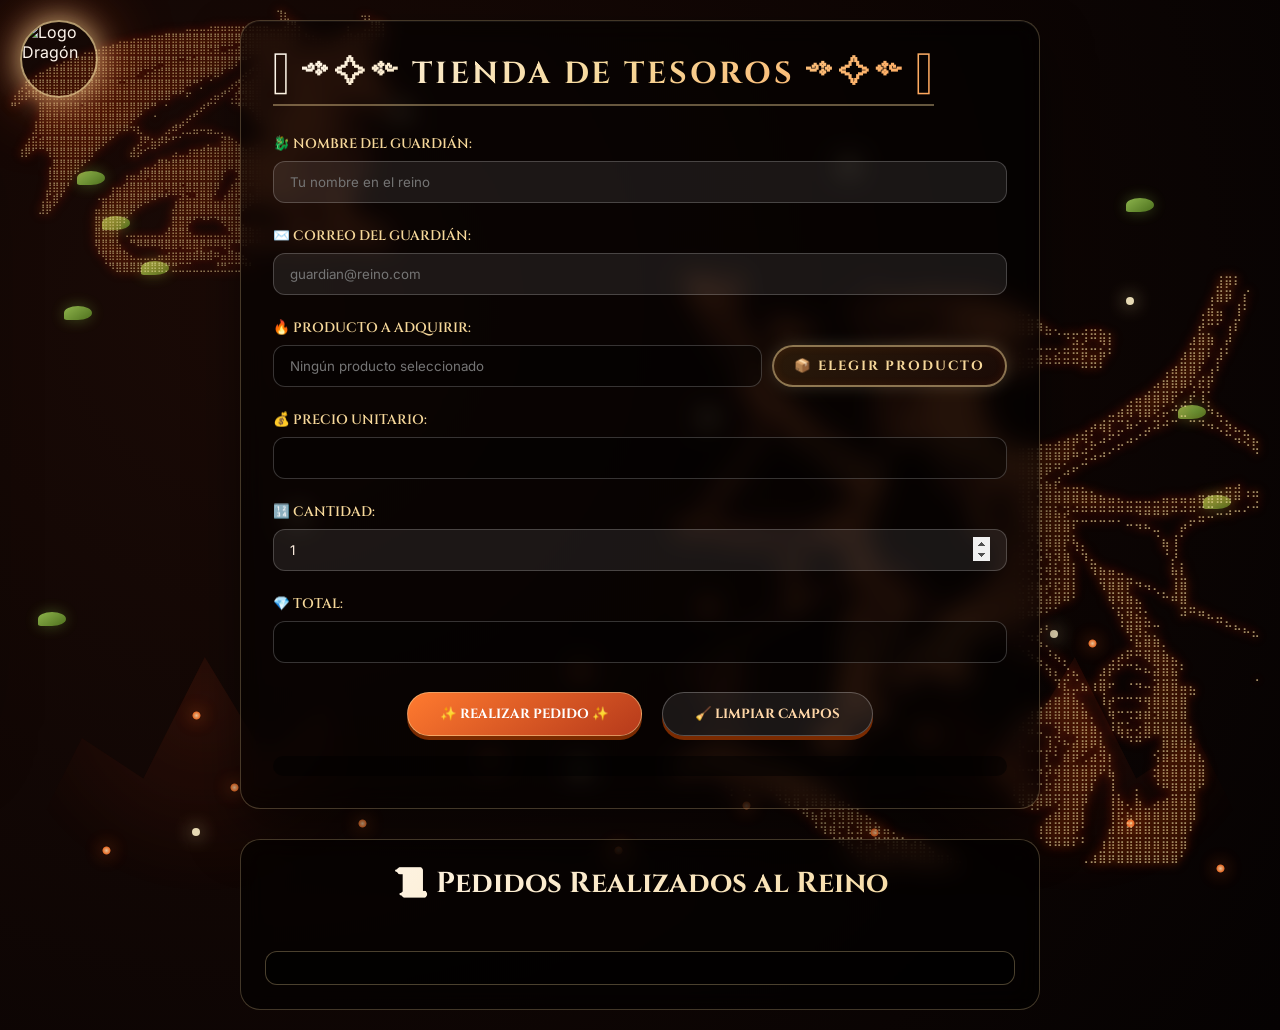
==== Evaluacion2/index.html @ 3de3f8a9 "Add files via upload" ====
<!DOCTYPE html>
<html lang="es">
<head>
    <meta charset="UTF-8">
    <meta name="viewport" content="width=device-width, initial-scale=1.0">
    <title>Mundo Dragón · Tienda de Tesoros</title>
    <link href="https://fonts.googleapis.com/css2?family=Cinzel:wght@400;600;700;800;900&family=Inter:wght@300;400;500;600;700&display=swap" rel="stylesheet">
    <link rel="stylesheet" href="estilos.css">
</head>
<body>

    <!-- ==================== AMBIENTACIÓN COMPLETA ==================== -->
    
    <div class="logo">
        <img src="https://i.pinimg.com/736x/f4/d4/7a/f4d47adb844404ac35bea7800e7344d3.jpg" alt="Logo Dragón">
    </div>

    <div class="particulas">
        <span class="particula"></span><span class="particula"></span><span class="particula"></span>
        <span class="particula"></span><span class="particula"></span><span class="particula"></span>
        <span class="particula"></span><span class="particula"></span>
    </div>

    <div class="hojas-flotantes">
        <span class="hoja-float"></span><span class="hoja-float"></span><span class="hoja-float"></span>
        <span class="hoja-float"></span><span class="hoja-float"></span><span class="hoja-float"></span>
        <span class="hoja-float"></span><span class="hoja-float"></span>
    </div>

    <div class="alas-dragon">
        <div class="ala"></div>
        <div class="ala derecha"></div>
    </div>

    <div class="brasas">
        <span class="brasa"></span><span class="brasa"></span><span class="brasa"></span><span class="brasa"></span>
        <span class="brasa"></span><span class="brasa"></span><span class="brasa"></span><span class="brasa"></span>
        <span class="brasa"></span><span class="brasa"></span><span class="brasa"></span><span class="brasa"></span>
        <span class="brasa"></span><span class="brasa"></span><span class="brasa"></span>
    </div>


    <!-- DRAGÓN GRANDE ARRIBA IZQUIERDA -->
    <div class="dragon-ascii dragon-superior">
        <pre>
⠀⠀⠀⠀⠀⠀⠀⠀⠀⠀⠀⠀⠀⠀⠀⠀⠀⠀⠀⠀⠀⠀⠀⠀⠀⠀⠀⠀⠀⠀⠀⠀⠀⠀⠀⠀⠀⠀⢹⣆⠀⠀⠀⠀⠀⠀⠀⠀⠀⠀⢤⡄⠀⠀
⠀⠀⠀⠀⠀⠀⠀⠀⠀⠀⠀⠀⠀⠀⠀⠀⠀⠀⠀⠀⠀⠀⠀⠀⠀⣀⣀⣀⣠⣤⣤⣤⣤⣤⣤⣤⣤⣀⣀⣼⣻⡄⠀⠀⠀⠀⠀⠀⡄⠀⢀⣸⣿⡆⠀
⠀⠀⠀⠀⠀⠀⠀⠀⠀⠀⠀⠀⠀⠀⠀⢀⣀⣠⣤⣤⣶⣶⣿⣿⣿⣿⣿⣿⣿⣿⣿⣿⣿⣿⣿⣿⣿⣿⣿⣿⣿⠇⠳⣦⣄⡀⣀⣴⣿⣾⣿⣿⠟⠃⠀
⠀⠀⠀⠀⠀⠀⠀⠀⠀⠀⢀⣀⣤⣶⣾⣿⣿⣿⣿⣿⣿⣿⣿⣿⣿⣿⣿⣿⣟⣿⣉⣭⣴⣾⣿⣿⠿⣻⣿⣿⡏⢀⣠⣼⣿⠹⣿⣿⣿⡻⡟⠁⠀⠀⠀
⠀⠀⠀⠀⠀⠀⢀⣠⣴⣾⣿⣿⣿⣿⣿⣿⣿⣿⣿⣿⣿⠿⣿⣿⣭⣿⣾⣿⣿⣿⣿⣿⡟⠛⠁⣠⣾⣿⣿⣿⣴⣿⣿⣿⣿⣇⠙⢿⣿⣿⣬⣦⠀⠀⠀
⠀⠀⠀⢀⣤⣾⣿⣿⣿⣿⣿⣿⣿⣿⣿⣿⣿⣿⠟⣩⣵⣾⣿⣿⣿⣿⣿⣿⡿⣿⠏⠉⠀⣠⠞⣻⣿⣿⠇⣿⣿⣿⣿⣿⣿⣿⣿⣾⣷⣿⣿⣿⡇⠀⠀
⠀⢀⡾⣿⣿⣿⣿⣿⣿⣿⣿⣿⣿⣿⣿⣯⣽⣿⣿⣿⣿⣿⣿⣿⣿⠿⠛⡁⠈⠀⠀⣠⢞⣵⣾⣿⣿⠋⢰⣿⣿⣿⣿⣿⣟⣩⣿⣿⣯⣟⣿⣿⣷⡄⠀
⢠⣯⡾⢿⣿⣿⣿⣿⣿⣿⣿⣿⣿⣿⣿⣿⣿⣿⣿⣿⣿⣿⣿⠛⠋⠖⠀⠀⢀⣤⠞⢁⣞⣻⣿⣿⠁⠀⢸⣿⣿⣿⣿⣿⣿⣯⣴⣟⣿⢿⣿⣿⣿⣿⠀
⠛⠁⠀⠀⣿⣿⣿⣿⣿⣿⣽⣿⣿⣿⣿⣿⣿⣿⣿⠿⠛⠀⠂⠀⠀⠀⢀⡴⠋⠁⠀⠈⠙⠛⢿⣿⣷⣄⢸⣿⣿⣿⣿⣿⣿⣿⣏⡈⣧⠀⠈⠙⣿⡏⠀
⠀⠀⠀⢀⣿⣿⣿⣿⣿⣿⣿⣿⣿⣿⣿⣿⣿⡿⠋⠀⠐⠀⠀⠀⢀⡴⠋⠀⠀⠀⠀⠀⠀⠀⠀⢿⣿⣿⣿⣿⣿⣿⣿⣿⣿⢻⣭⣉⢹⡄⠀⠀⠈⠀⠀
⠀⠀⠀⣸⣿⣿⣿⣿⣿⣿⣿⣿⣿⣿⣿⡿⠿⠲⣆⠀⠀⠀⣠⠾⢋⣀⣤⠤⣤⣀⡀⠀⠀⠀⠀⠀⠉⢿⣿⣿⣿⣿⣿⣿⡿⢻⣿⣄⡀⣱⡀⠀⠀⠀⠀
⠀⠀⣰⣯⣾⣿⣿⣿⣿⣿⣿⣿⣿⡿⠋⠀⠀⠀⣸⠟⣦⡾⠗⠋⠁⠀⠀⠀⡀⠀⣽⣷⣄⠀⠀⣀⣤⣬⣿⣿⣿⣿⣿⣿⣿⣿⣿⣀⠀⢻⢧⠀⠀⠀⠀
⠀⢰⡿⠋⠉⢻⣿⣿⣿⣿⣿⣿⠋⠀⠀⠀⠀⣼⡵⠊⠉⠀⠀⣠⣀⣰⣶⣾⣿⣿⣿⣿⣿⣷⣿⣿⣿⣿⣿⣿⣿⣿⡟⠻⣧⣿⡉⠙⢳⡏⢈⡆⠀⠀⠀
⠀⠀⠀⠀⠀⢀⣿⣿⣿⣿⠟⠁⠀⠀⠀⠀⠀⠀⠀⣀⣠⣿⣷⣿⣿⣿⣿⣿⣿⣿⣿⣿⣿⣿⣿⣿⣿⣿⣿⣿⣿⣿⠀⣠⣿⣿⠛⠢⣼⠟⣩⠃⠀⠀⠀
⠀⠀⠀⠀⠀⢸⣿⣿⣿⠋⠀⠀⠀⠀⠀⠀⢠⣤⣼⡿⣿⣿⣿⣿⣿⣿⣿⣿⣿⣿⡏⠀⣹⣿⣿⣿⣿⣿⣿⣿⣿⣥⣾⡟⠙⠻⣷⣴⣿⣠⡞⠀⠀⠀⠀
⠀⠀⠀⠀⠀⣸⣿⣿⠃⠀⠀⠀⠀⠀⢠⣤⣾⣿⣿⣿⣿⣿⢿⣿⣯⣿⣿⣿⣿⡿⠀⣰⣿⣿⠛⣿⣿⢻⣿⣿⣿⣴⣿⣾⣤⣤⡼⣿⣿⠋⠀⠀⠀⠀⠀
⠀⠀⠀⠀⢀⣏⣾⠃⠀⠀⠀⠀⠠⣤⣾⣿⣿⣿⣿⣿⠿⠛⠋⢉⣽⣦⣼⣿⣿⣁⣰⣿⣯⣿⣷⣿⣿⣿⣿⡿⠋⣿⡽⠶⣿⣿⣿⣿⠁⠀⠀⠀⠀⠀⠀
⠀⠀⠀⠀⣸⡿⠁⠀⠀⠀⠀⠀⣤⣿⣿⣿⣿⡿⠋⠀⠀⠀⠀⣼⣿⣿⣿⣿⣿⣿⣿⣿⣿⠟⠁⠀⠀⠈⠻⣷⡆⢹⡇⠀⠈⣿⣿⣿⡇⠀⠀⠀⠀⠀⠀
⠀⠀⠀⠀⠀⠀⠀⠀⠀⠀⠀⠀⣿⣿⣿⣿⠏⠀⠀⠀⠀⠀⠀⣿⣿⡿⠋⠙⠋⠙⢿⣿⣿⡀⠀⠀⠀⠀⠀⠹⣿⣜⣷⣀⠀⠙⢿⣿⣿⣶⣤⣄⡀⠀⠀
⠀⠀⠀⠀⠀⠀⠀⠀⠀⠀⠀⠀⣿⣿⣿⡏⢀⣀⣀⣀⣀⣀⣼⣿⣿⣧⣀⣀⣀⣀⣀⣻⣿⣿⣷⢾⣶⣤⣤⣠⣿⣿⣿⣿⣿⣿⣷⣿⣿⣿⣿⣿⣿⣦⡀
⠀⠀⠀⠀⠀⠀⠀⠀⠀⠀⠀⠀⢿⣿⣿⣧⠀⠛⠿⠿⠿⢿⣿⣿⢿⣿⣿⡿⠿⠿⢿⡟⠛⠿⠛⠛⠛⠟⠟⠛⠿⠿⠛⠟⠛⠻⠟⠟⠛⠋⠟⠻⠿⠿⠁
⠀⠀⠀⠀⠀⠀⠀⠀⠀⠀⠀⠀⠘⢿⣿⣿⣷⣄⣀⣀⣀⣤⣴⣶⣶⣶⣾⣷⣾⠶⣤⣿⣶⣄⠀⠀⠀⠀⠀⠀⠀⠀⠀⠀⠀⠀⠀⠀⠀⠀⠀⠀⠀⠀⠀
⠀⠀⠀⠀⠀⠀⠀⠀⠀⠀⠀⠀⠀⠈⠻⣿⣿⣿⣿⣿⣿⣿⡛⣛⣉⣉⣀⣀⣀⣘⣛⣉⣉⠙⠃⠀
        </pre>
    </div>

    <!-- DRAGÓN ORIGINAL (ABAJO DERECHA) -->
    <div class="dragon-ascii dragon-original">
        <pre>
⠈⢿⣿⣿⣧⡁⣻⡇⠀⠀⠀⠀⠀⠀⠀⠀⠀⠀⠀⠀⠀⢠⠀⠀⠀⠀⠀⠀⠀⠀⠀⠀⠀⠀⠀⠀⠀⠀⠀⠀⠀⠀⠀⠀⠀⠀⠀⠀⠀⠀⠀⠀⠀⠀⠀⠀⠀⠀⠀⠀⣸⡿⠇⠀⠀
⠀⠘⣿⣏⣿⣧⢻⠃⠀⠀⠀⠀⠀⠀⠀⠀⠀⠀⠀⡀⠀⠈⠓⠦⣤⣤⠤⠶⢶⣒⣒⣒⡲⠶⣤⣀⠀⠀⠀⠀⠀⠀⠀⠀⠀⠀⠀⠀⠀⠀⠀⠀⠀⠀⠀⠀⠀⠀⠀⢠⣿⡿⠀⡎⠀
⠀⠀⠸⡿⡊⣾⣧⠀⠀⠀⢀⣀⠀⠀⠀⠀⠀⠀⠀⠙⠲⣤⣤⣤⣴⡶⠿⠟⠛⠛⣛⠿⢿⣿⣶⣽⣿⣦⣄⡀⠀⠀⠀⠀⠀⠀⠀⠀⠀⠀⠀⠀⠀⠀⠀⠀⠀⠀⢀⣾⣤⠀⢸⠃⠀
⠀⠀⠀⢹⣤⠰⣿⣆⠀⠀⠈⢯⣵⣶⢤⣄⠀⠀⠀⠐⢆⡀⠀⠀⠀⠀⢀⣀⣀⣀⣽⣭⣛⣿⣿⣿⣿⣿⣿⣿⢷⣄⡀⠀⠀⢀⣀⡀⠀⠀⠀⠀⠀⠀⠀⠀⠀⠀⡼⠛⠋⢠⡏⠀⠀
⠀⠀⠀⠀⢫⢁⢸⡿⣆⠀⠪⣿⢿⣻⠉⠉⠀⠀⠀⠀⠠⢬⣉⣉⡉⢉⣤⡴⣿⡡⢷⠋⡟⡟⣟⣿⡿⠇⠉⠉⠀⠉⠈⠙⣫⡹⠛⢿⡇⠀⠀⠀⠀⠀⠀⠀⠀⣰⣿⣷⠀⡼⠀⠀⠀
⠀⠀⠀⠀⠀⢧⢀⢾⠿⣄⠉⠀⠀⠀⠀⠀⠀⠀⠀⠀⠀⠀⠈⠉⢉⣿⡿⡞⣱⠵⠟⠋⡉⢉⠹⣟⣄⣳⣂⣉⣩⣍⣕⣛⣛⡿⣭⡷⠃⠀⠀⠀⠀⠀⠀⠀⣰⣿⣿⠇⣸⠃⠀⠀⠀
⠀⠀⠀⠀⠀⠈⢆⢂⣶⣿⡄⠀⠀⠀⠀⠀⠀⠀⠀⠀⠀⠀⠀⢠⡿⢛⡸⠋⡁⣤⣤⣴⣿⣾⡿⠛⢿⠿⠟⠛⠉⠉⠉⠉⠉⠛⠛⠃⠀⠀⠀⠀⠀⠀⢀⣴⣿⣿⠏⢠⠇⠀⠀⠀⠀
⠀⠀⠀⠀⠀⠀⠘⣎⣟⣿⣿⡄⠀⠀⠀⠀⠀⠀⠀⠀⠀⠀⢠⡟⡧⠊⢄⣤⣿⣿⣿⣿⣿⣿⡀⠀⠀⠀⠀⠀⠀⠀⠀⠀⠀⠀⠀⠀⠀⠀⠀⠀⠀⣠⣾⣿⣿⢏⣞⡟⠀⠀⠀⠀⠀
⠀⠀⠀⠀⠀⠀⠀⠘⣽⡻⣿⣿⣄⠀⠀⠀⠀⠀⠀⠀⠀⠀⢸⡿⢁⣰⣿⢿⣿⣿⣿⣿⣿⣿⡀⠀⠀⠀⠀⠀⠀⠀⠀⠀⠀⠀⠀⠀⠀⠀⢀⣤⣾⣿⣿⡟⢁⡞⢸⡁⠀⠀⠀⠀⠀
⠀⠀⠀⠀⠀⠀⠀⠀⠸⣷⡹⣿⣿⣷⡀⠀⠀⠀⠀⠀⠀⠀⢸⡇⢸⡟⢁⢾⣿⣿⣿⣿⣿⣿⡁⠀⠀⠀⠀⠀⠀⠀⠀⠀⠀⠀⠀⠀⣀⣴⢿⢻⣿⢟⡥⠚⣉⠀⠀⠳⣄⠀⠀⠀⠀
⠀⠀⠀⠀⠀⠀⠀⠀⢀⡇⠱⢌⠻⣿⣿⣦⡀⠀⠀⠀⠀⠀⢸⡇⢸⣿⣿⣿⣿⣿⣿⣿⣿⣿⣟⡀⠀⠀⠀⠀⠀⠀⠀⠀⠀⢀⡴⢾⡏⣉⠷⠊⣡⠽⠚⠉⠀⠉⠙⠲⢌⡳⣄⡀⠀
⠀⠀⠀⠀⠀⠀⠀⠀⡾⣠⠖⠀⠲⣝⢿⣉⡿⢶⣄⠀⠀⠀⠘⡇⢸⢿⡋⠸⡿⣿⣿⣿⣿⣿⣯⣽⣄⡀⠀⠀⢀⣀⣠⣴⡾⠻⣅⠴⠋⣁⠴⠊⠁⠀⠀⠀⠀⠀⠀⠀⠀⠉⠲⢝⡦
⠀⠀⠀⠀⠀⠀⠀⡼⡴⠁⠀⠀⠀⠀⠑⢝⢷⣯⢿⣷⣤⣀⢀⡇⠀⠉⠀⠀⢧⠞⢹⣿⡿⣿⣿⣿⣶⣶⣿⣿⣿⣿⣿⣿⠷⢚⣡⠴⠊⠁⠀⠀⠀⠀⠀⠀⠀⠀⠀⠀⠀⠀⠀⠀⠙
⠀⠀⠀⠀⠀⢀⣼⡞⠀⠀⠀⠀⠀⠀⠀⠀⠑⢽⣾⣿⣿⣿⣿⡇⠀⠀⠀⠀⠈⣄⡞⠙⣀⣼⠛⣿⣿⣿⣿⣿⣿⡿⠛⣡⠖⠉⠀⠀⠀⠀⠀⠀⠀⠀⠀⠀⠀⠀⠀⠀⠀⠀⠀⠀⠀
⠀⠀⠀⠀⢀⣾⠎⠀⠀⠀⠀⠀⠀⠀⠀⠀⠀⠀⠙⠻⣿⣿⣿⠀⠀⠀⠀⠀⠀⠈⢆⣸⠁⢳⣰⣿⠓⠴⣭⣿⣯⣦⡞⣀⣀⡀⠀⠀⠀⠀⠀⠀⠀⠀⠀⠀⠀⠀⠀⠀⠀⣀⣠
⠀⠀⠀⢀⣾⠋⠀⠀⠀⠀⠀⠀⠀⠀⠀⠀⠀⠀⠀⣠⡾⣻⡇⠀⠀⠀⠀⠀⠀⠀⠀⠙⢄⣿⠧⢤⣉⣉⣽⣇⢺⣿⣿⣿⣿⣿⣷⣦⣤⣄⣀⣀⣀⣀⣤⣤⣤⣤⣶⣶⣿⣿⠿⠘⢛
⠀⠀⢠⡾⠃⠀⠀⠀⠀⠀⠀⠀⠀⠀⠀⠀⠀⢀⣼⣏⣩⡿⠀⠀⠀⠀⠀⠀⠀⠀⠀⠀⠀⣿⠤⠀⠠⠴⢺⣿⣿⣿⣧⡽⠚⠛⠛⠛⠛⠛⠛⠻⠿⠿⠿⠛⠚⠛⣉⣉⠤⠴⠒⠊⠉
⣟⣳⠟⢳⡶⣶⡤⣤⣤⠤⡤⢤⡤⣤⠤⣶⣶⣿⣿⣍⣽⡇⠀⠀⠀⠀⠀⠀⠀⠀⠀⠀⠀⢿⢷⡤⠶⠒⣉⣷⣿⣿⣿⣿⠏⠉⠉⠉⠉⠁⠒⠲⠦⣀⠀⠀⡴⠋⠉⠀⠀⠀⠀⠀⠀
⠈⠉⠉⠉⠑⠚⠓⠻⠭⢍⣉⡉⠉⠉⢉⡩⠷⠚⢿⣭⡽⢇⠀⠀⠀⠀⠀⠀⠀⠀⠀⠀⠀⠈⠆⠹⣒⣉⡡⡞⢯⣿⣿⡟⢧⡀⠀⠀⠀⠀⠀⠀⠀⠈⣦⢸⠁⠀⠀⠀⠀⠀⠀⠀⠀
⠀⠀⠀⠀⠀⠀⠀⠀⠀⠀⠀⠙⣦⢰⠋⠀⠀⠀⠘⢷⣶⣿⡄⠀⠀⠀⠀⠀⠀⠀⠀⠀⠀⠀⠀⠀⢷⡼⢞⣚⣩⢷⣻⣷⠈⢳⡀⠀⠀⠀⠀⠀⠀⠀⠘⡸⠀⠀⠀⠀⠀⠀⠀⠀⠀
⠀⠀⠀⠀⠀⠀⠀⠀⠀⠀⠀⠀⢸⡟⠀⠀⠀⠀⠀⣸⣿⣯⢷⡄⠸⣄⠀⠀⠀⠀⠀⠀⠀⠀⠀⠀⣨⣟⡩⢭⣓⢾⡧⣿⡇⠀⢻⣦⣤⣀⠀⠀⠀⠀⠀⣧⡇⠀⠀⠀⠀⠀⠀⠀⠀
⠀⠀⠀⠀⠀⠀⠀⠀⠀⠀⠀⠀⢸⡇⠀⠀⣠⠔⠋⠀⢿⢒⡳⣿⣆⠘⠢⡀⠀⠀⠀⠀⠀⠀⣠⣾⠿⢷⡪⣵⣮⡽⣟⣿⡇⠀⠀⢻⣿⣿⡟⠲⢤⡀⠀⢸⣿⠀⠀⠀⠀⠀⠀⠀⠀
⠀⠀⠀⠀⠀⠀⠀⠀⠀⠀⠀⠀⢸⣿⡴⠛⠁⠀⠀⠀⣼⢩⡯⢹⣿⡷⣄⠙⠆⠀⠀⢀⣠⣶⡿⣛⠯⣳⢭⢷⢻⣵⣿⠿⠃⠀⠀⠀⢿⢿⣷⣄⠀⠈⠓⠾⣿⠀⠀⠀⠀⠀⠀⠀⠀
⠀⠀⠀⠀⠀⠀⠀⠀⠀⠀⠀⣀⠼⠏⠀⠀⠀⠀⠀⣸⠯⣟⣁⢲⡿⣿⠄⠙⠦⣀⣾⣿⣿⣿⣽⣮⣷⣿⣿⠾⠟⠋⠁⠀⠀⠀⠀⠀⠈⢯⢿⣝⡂⠀⠀⠀⠽⠛⠶⣄⣀⠀⠀⠀⠀
⠀⠀⠀⠀⠀⠀⠀⠀⢀⡴⠊⠁⠀⠀⠀⠀⠀⠀⢠⣟⣽⣗⣂⣞⣼⠇⠀⠀⢀⣾⣿⣿⣿⣿⡿⠛⠋⠭⣀⠀⢠⠆⠀⠀⠀⠀⠀⠀⠀⠘⣿⢿⡛⠒⠀⠀⠀⠀⠀⠀⠉⠓⠦⣄⡀
⠀⠀⠀⠀⠀⠀⣠⠖⠉⠀⠀⠀⠀⠀⠀⠀⠀⠀⢸⣷⣿⡒⣾⣿⠃⢀⣤⣤⣿⣿⣿⣿⣿⠃⠉⠙⠒⢤⡈⠙⢣⡀⠀⠀⠀⠀⠀⠀⠀⠀⠘⣯⣿⣷⡀⠀⠀⠀⠀⠀⠀⠀⠀⠀⠉
⠀⠀⠀⢀⡴⠋⡴⠀⠀⠀⠀⠀⠀⠀⠀⠀⠀⠀⢸⣿⣿⢼⣿⠇⠀⢸⣿⣿⣿⣿⣿⣿⠃⠀⠀⠀⠀⠀⠈⠳⣄⠘⢦⡀⠀⠀⠀⠀⢀⡴⠟⠛⢿⣿⣷⣄⠀⠀⠀⠀⠀⠀⠀⠀⠀
⠀⡠⠞⡁⢀⠀⢷⠀⠀⠀⠀⠀⠀⠀⠀⠀⠀⠀⢸⣿⣯⣿⡏⠀⣶⣿⠻⠸⣇⣿⢿⣿⣷⠀⠀⠀⠀⠀⠀⠀⠈⢳⡄⢑⣄⠀⠀⣰⡟⠋⠉⠓⠦⣽⣿⣯⠃⠀⠀⠀⠀⠀⠀⠀⠀
⠂⠀⠀⣀⡇⢰⢙⠀⠀⠀⠀⠀⠀⠀⠀⠀⠀⠀⣿⣿⣿⣿⠁⠀⠙⠿⠆⠀⠈⠁⠒⠛⠁⠀⠀⠀⠀⠀⠀⠀⠀⠀⠹⣏⣈⣦⢰⣿⠖⠀⠐⠲⠤⣽⣿⣿⣤⣄⠀⠀⠀⠀⠀⠀⠈
⠀⠀⠀⠹⢀⢺⠀⠆⠀⠀⠀⠀⠀⠀⠀⠀⠀⠀⣿⣿⣷⣿⣤⡄⠀⠀⠀⠀⠀⠀⠀⠀⠀⠀⠀⠀⠀⠀⠀⠀⠀⣠⣶⣿⣧⡀⠀⢸⡴⠒⠒⠲⢶⣿⣿⣿⣿⠉⠀⠀⠀⠀⠀⠀⠀
⠀⠀⠀⢀⠀⠹⡀⠀⠀⠀⠀⠀⠀⠀⠀⠀⠀⢀⣿⡿⠉⢻⣿⠇⠀⠀⠀⠀⠀⠀⠀⠀⠀⠀⠀⠀⠀⠀⠀⣰⣾⣿⣿⣿⣿⣷⡀⠀⢷⠒⢒⣲⣾⣻⣿⣿⣿⠀⠀⠀⠀⠀⠀⠀⠀
⠀⠀⠀⠘⠀⠀⢃⠀⠀⠀⠀⠀⠀⠀⠀⣠⣴⣿⡿⠛⠀⠞⠁⠀⠀⠀⠀⠀⠀⠀⠀⠀⠀⠀⠀⠀⠀⢠⠾⣭⣉⠉⢻⢿⣿⣿⣷⡀⠸⣯⡥⢔⣿⣿⣿⣿⣿⡆⠀⠀⠀⠀⠀⠀⠀
⠀⠀⠀⠊⢇⠀⢺⠀⠀⠀⠀⠀⠀⠀⠀⢹⣿⣿⣵⡴⠀⠀⠀⠀⠀⠀⠀⠀⠀⠀⠀⠀⠀⠀⠀⠀⢀⣟⣆⠀⠀⢹⡙⠦⣼⣿⡿⣇⠀⠈⠙⠛⠉⠀⣿⣿⣿⣧⠀⠀⠀⠀⠀⠀⠀
⣠⣤⣶⣾⣿⣷⣾⣦⣦⣤⣀⡀⠀⠀⠀⠀⠉⠛⠛⠀⠀⠀⠀⠀⠀⠀⠀⠀⠀⠀⠀⠀⠀⠀⠀⠀⠀⡇⠃⠉⠉⡏⠃⣾⡿⢋⣴⣻⡆⠀⠀⠀⠀⢪⣿⣿⣿⣿⣆⠀⠀⠀⠀⠀⠀
⡿⠿⠛⠛⠛⢿⠿⣽⣍⡟⣿⣿⣶⣎⣀⠀⠀⠀⠈⠁⠀⠀⠀⠀⠀⠀⠀⠀⠀⠀⠀⠀⠀⠀⠀⠀⠀⣷⠓⠒⠲⡽⢾⣿⣿⣿⣿⠟⣧⠀⠀⠀⠀⣺⣿⣿⣿⣿⣿⠀⠀⠀⠀⠀⠀
⠀⠀⠀⠀⠀⠸⡀⢹⡉⠻⢿⣼⡿⣿⣿⣶⣄⠀⠀⠀⠀⠀⠀⠀⠀⠀⠀⠀⠀⠀⠀⠀⠀⠀⠀⠀⠀⢹⣶⠒⠒⣗⣿⣿⣿⣿⡏⠀⢸⠀⠀⡀⠀⠘⠿⣿⣿⣿⠟⠀⠀⠀⠀⠀⠀
⠀⠀⠀⠀⠀⠀⠁⠀⠁⠀⠀⠙⢷⣿⢹⣿⣿⣿⣤⡀⠀⠀⠀⠀⠀⠀⠀⠀⠀⠀⠀⠀⠀⠀⠀⠀⠀⠈⢿⣿⣿⣿⢟⣿⣿⡿⠀⠀⢸⣧⡀⣧⠀⣠⣴⣿⣿⣿⠀⠀⠀⠀⠀⠀⠀
⠀⠀⠀⠀⠀⠀⠀⠀⠀⠀⠀⠀⠀⠈⠻⣦⡷⢿⢿⣿⣧⣄⠀⠀⠀⠀⠀⠀⠀⠀⠀⠀⠀⠀⠀⠀⠀⠀⠀⠈⠁⣠⣾⣿⣿⡇⠀⠀⢸⣟⣮⣿⣿⣿⣿⣿⣿⣿⠀⠀⠀⠀⠀⠀⠀
⠀⠀⠀⠀⠀⠀⠀⠀⠀⠀⠀⠀⠀⠀⠀⠘⢻⣾⡛⣏⣻⢿⣷⣤⡀⠀⠀⠀⠀⠀⠀⠀⠀⠀⠀⠀⠀⠀⠀⠀⢰⣿⣿⣿⡿⠃⠀⠀⣼⣿⣿⣿⣿⣿⣿⣿⣿⠇⠀⠀⠀⠀⠀⠀⠀
⠀⠀⠀⠀⠀⠀⠀⠀⠀⠀⠀⠀⠀⠀⠀⠀⠀⠈⠻⣯⣹⣤⡟⢻⣿⣷⣴⣦⡀⠀⠀⠀⠀⠀⠀⠀⠀⠀⠀⠀⠈⠻⠿⠿⠏⠃⠀⢰⣿⣿⣿⣿⣿⣿⣿⣿⣿⠀⠀⠀⠀⠀⠀⠀⠀
⠀⠀⠀⠀⠀⠀⠀⠀⠀⠀⠀⠀⠀⠀⠀⠀⠀⠀⠀⠈⠻⣧⡿⢾⣉⠟⠿⣿⣿⣶⣦⣀⠀⠀⠀⠀⠀⠀⠀⠀⠀⠀⠀⠀⠀⢀⣰⣿⡿⣿⣿⣿⣿⣿⣿⣿⠃⠀⠀⠀⠀⠀⠀⠀⠀
        </pre>
    </div>

    <!-- ==================== FORMULARIO PRINCIPAL ==================== -->

    <div class="container">
        <div class="formulario-card">
            <h2>𓆩 ༺✧༻  Tienda De Tesoros  ༺✧༻ 𓆪</h2>

            <form id="formularioVentas">
                <div class="campo">
                    <label for="nombre">🐉 Nombre del Guardián:</label>
                    <input type="text" id="nombre" name="nombre" placeholder="Tu nombre en el reino" required>
                </div>

                <div class="campo">
                    <label for="correo">✉️ Correo del Guardián:</label>
                    <input type="email" id="correo" name="correo" placeholder="guardian@reino.com" required>
                </div>

                <div class="campo">
                    <label for="producto">🔥 Producto a Adquirir:</label>
                    <div style="display: flex; gap: 10px; align-items: center;">
                        <input type="text" id="producto" name="producto" readonly placeholder="Ningún producto seleccionado" style="flex: 1; background: rgba(0,0,0,0.4); cursor: pointer;">
                        <button type="button" id="btnAbrirCarrusel" class="btn-secundario" style="padding: 10px 20px;">📦 Elegir producto</button>
                    </div>
                </div>

                <div class="campo">
                    <label for="precio">💰 Precio Unitario:</label>
                    <input type="text" id="precio" name="precio" readonly style="background: rgba(0,0,0,0.4);">
                </div>

                <div class="campo">
                    <label for="cantidad">🔢 Cantidad:</label>
                    <input type="number" id="cantidad" name="cantidad" value="1" min="1" required>
                </div>

                <div class="campo">
                    <label for="total">💎 Total:</label>
                    <input type="text" id="total" name="total" readonly style="background: rgba(0,0,0,0.4);">
                </div>

                <div class="botones">
                    <button type="submit" id="btnEnviar">✨ Realizar Pedido ✨</button>
                    <button type="button" id="btnLimpiarFormulario">🧹 Limpiar Campos</button>
                </div>
            </form>

            <div id="mensajeError" class="mensaje-epico"></div>
        </div>

        <div class="lista pedidos-lista">
            <h3>📜 Pedidos Realizados al Reino</h3>
            <ul id="listaPedidos"></ul>
            <div class="total-pedidos" id="totalPedidos"></div>
        </div>
    </div>

    <!-- Botón flotante volver arriba -->
    <button id="btnArriba" aria-label="Volver arriba">↑</button>

    <!-- ==================== CARROUSEL FLOTANTE ==================== -->
    <div id="carruselFlotante" class="carrusel-flotante">
        <div class="carrusel-header">
            <h3>𓆩 ༺✧༻  Elige tu tesoro dracónico  ༺✧༻ 𓆪</h3>
            <button id="btnCerrarCarrusel" class="btn-cerrar">✖</button>
        </div>
        <div class="carrusel-container">
            <div class="carrusel-pista" id="carruselPista"></div>
            <button class="carrusel-prev">‹</button>
            <button class="carrusel-next">›</button>
        </div>
        <div class="carrusel-indicadores" id="carruselIndicadores"></div>
    </div>

    <script src="script.js"></script>
</body>
</html>
---- Evaluacion2/estilos.css ----
/* =============================================
   REGISTRO DE DRAGONES - ESTILO MUNDO DRAGÓN
   Incluye: fondo épico, partículas, hojas, alas, brasas, runas brillantes, dos dragones ASCII
   VERSIÓN RESPONSIVE MEJORADA
   ============================================= */

:root {
    --dorado: #f6d89a;
    --dorado-oscuro: #d4a85a;
    --rojo-fuego: #b63a1b;
    --naranja-fuego: #ff7a2f;
    --lava: #ff5a1f;
    --lava-suave: #ffb36b;
    --ceniza: #0f0908;
    --ceniza-2: #1a110f;
    --glow-fuego: 0 0 20px rgba(255,90,31,0.3);
    --glow-dorado: 0 0 20px rgba(246,216,154,0.3);
    --sombra-boton: 0 4px 0 #7a2a00;
}

/* ----- GLOBAL ----- */
* {
    margin: 0;
    padding: 0;
    box-sizing: border-box;
}

body {
    background: radial-gradient(circle at 20% 30%, #1a0a06 0%, #050202 100%);
    font-family: 'Inter', sans-serif;
    min-height: 100vh;
    display: flex;
    justify-content: center;
    align-items: center;
    margin: 0;
    padding: 20px;
    color: #fff6ed;
    overflow-x: hidden;
    position: relative;
}

/* ===== ELEMENTOS DECORATIVOS ===== */

.logo {
    position: fixed;
    top: 20px;
    left: 20px;
    width: 78px;
    height: 78px;
    border-radius: 50%;
    overflow: hidden;
    z-index: 100;
    box-shadow: 0 0 30px rgba(246,216,154,0.8), 0 0 70px rgba(255,90,31,0.5);
    border: 2px solid rgba(246,216,154,0.7);
    transition: all 0.3s ease;
}
.logo img {
    width: 100%;
    height: 100%;
    object-fit: cover;
}
.logo:hover {
    transform: scale(1.05);
}

.particulas {
    position: fixed;
    inset: 0;
    pointer-events: none;
    z-index: 1;
}
.particula {
    position: absolute;
    width: 8px;
    height: 8px;
    border-radius: 50%;
    background: rgba(255,242,201,.9);
    box-shadow: 0 0 18px rgba(255,235,165,.9);
    animation: brillo 5s ease-in-out infinite;
}
.particula:nth-child(1){top:12%;left:31%}
.particula:nth-child(2){top:18%;left:66%;animation-delay:1s}
.particula:nth-child(3){top:46%;left:55%;animation-delay:2s}
.particula:nth-child(4){top:57%;left:23%;animation-delay:1.5s}
.particula:nth-child(5){top:70%;left:82%;animation-delay:2.5s}
.particula:nth-child(6){top:85%;left:45%;animation-delay:3s}
.particula:nth-child(7){top:33%;left:88%;animation-delay:0.8s}
.particula:nth-child(8){top:92%;left:15%;animation-delay:2.2s}

.hojas-flotantes {
    position: fixed;
    inset: 0;
    pointer-events: none;
    z-index: 1;
}
.hoja-float {
    position: absolute;
    width: 28px;
    height: 14px;
    border-radius: 50% 50% 50% 10%;
    background: linear-gradient(145deg, #c4ff6d, #679d29);
    opacity: .7;
    box-shadow: 0 0 15px rgba(177,255,91,.4);
    animation: caer 12s linear infinite;
}
.hoja-float:nth-child(1){top:19%;left:6%}
.hoja-float:nth-child(2){top:24%;left:8%;animation-delay:2s}
.hoja-float:nth-child(3){top:29%;left:11%;animation-delay:4s}
.hoja-float:nth-child(4){top:34%;left:5%;animation-delay:1s}
.hoja-float:nth-child(5){top:22%;left:88%;animation-delay:3s}
.hoja-float:nth-child(6){top:45%;left:92%;animation-delay:5s}
.hoja-float:nth-child(7){top:68%;left:3%;animation-delay:2.5s}
.hoja-float:nth-child(8){top:55%;left:94%;animation-delay:4.5s}

.alas-dragon {
    position: fixed;
    bottom: 0;
    left: 0;
    width: 100%;
    height: 45%;
    pointer-events: none;
    z-index: 0;
    display: flex;
    justify-content: space-between;
}
.ala {
    width: 32%;
    height: 100%;
    background: radial-gradient(ellipse at center, rgba(255,80,40,0.25), transparent 70%);
    clip-path: polygon(0 100%, 20% 60%, 35% 70%, 50% 40%, 65% 65%, 80% 50%, 100% 100%);
    opacity: .4;
    filter: blur(3px);
    animation: latirAla 4s ease-in-out infinite alternate;
}
.ala.derecha {
    transform: scaleX(-1);
    animation-delay: 0.5s;
}

.brasas {
    position: fixed;
    inset: 0;
    pointer-events: none;
    z-index: 0;
    overflow: hidden;
}
.brasa {
    position: absolute;
    width: 9px;
    height: 9px;
    border-radius: 50%;
    background: radial-gradient(circle, #ffd7a8 0%, #ff7a2f 55%, rgba(255,90,30,0) 72%);
    box-shadow: 0 0 18px rgba(255,100,40,0.8);
    opacity: 0.9;
    animation: subirBrasa linear infinite;
}
.brasa:nth-child(1){left:8%;bottom:5%;animation-duration:8s;animation-delay:0s}
.brasa:nth-child(2){left:18%;bottom:12%;animation-duration:11s;animation-delay:1s}
.brasa:nth-child(3){left:28%;bottom:8%;animation-duration:9s;animation-delay:2s}
.brasa:nth-child(4){left:38%;bottom:15%;animation-duration:10s;animation-delay:1.5s}
.brasa:nth-child(5){left:48%;bottom:5%;animation-duration:12s;animation-delay:2.5s}
.brasa:nth-child(6){left:58%;bottom:10%;animation-duration:9s;animation-delay:3s}
.brasa:nth-child(7){left:68%;bottom:7%;animation-duration:11s;animation-delay:1.8s}
.brasa:nth-child(8){left:78%;bottom:14%;animation-duration:10s;animation-delay:2.2s}
.brasa:nth-child(9){left:88%;bottom:8%;animation-duration:8.5s;animation-delay:3.5s}
.brasa:nth-child(10){left:95%;bottom:3%;animation-duration:12s;animation-delay:0.5s}
.brasa:nth-child(11){left:15%;bottom:20%;animation-duration:10s;animation-delay:4s}
.brasa:nth-child(12){left:45%;bottom:25%;animation-duration:9s;animation-delay:3.2s}
.brasa:nth-child(13){left:72%;bottom:18%;animation-duration:11s;animation-delay:2.8s}
.brasa:nth-child(14){left:55%;bottom:32%;animation-duration:10s;animation-delay:1.2s}
.brasa:nth-child(15){left:85%;bottom:28%;animation-duration:9.5s;animation-delay:4.2s}

/* ===== RUNAS FLOTANTES CON BRILLO ===== */
.runas {
    position: fixed;
    inset: 0;
    pointer-events: none;
    z-index: 1;
}
.runa {
    position: absolute;
    font-size: 3rem;
    color: rgba(246, 216, 154, 0.15);
    text-shadow: 0 0 15px rgba(246, 216, 154, 0.4), 0 0 30px rgba(255, 90, 31, 0.3);
    animation: brilloRuna 8s ease-in-out infinite;
    font-family: 'Cinzel', serif;
}
.runa:nth-child(1){top:8%;left:10%;animation-delay:0s;font-size:2.5rem}
.runa:nth-child(2){top:15%;left:75%;animation-delay:1s;font-size:3.5rem}
.runa:nth-child(3){top:25%;left:45%;animation-delay:2s;font-size:2rem}
.runa:nth-child(4){top:40%;left:85%;animation-delay:3s;font-size:4rem}
.runa:nth-child(5){top:55%;left:15%;animation-delay:4s;font-size:2.8rem}
.runa:nth-child(6){top:70%;left:60%;animation-delay:5s;font-size:3.2rem}
.runa:nth-child(7){top:80%;left:30%;animation-delay:6s;font-size:2.2rem}
.runa:nth-child(8){top:90%;left:80%;animation-delay:7s;font-size:3rem}
.runa:nth-child(9){top:5%;left:50%;animation-delay:1.5s;font-size:2.6rem}
.runa:nth-child(10){top:35%;left:25%;animation-delay:3.5s;font-size:3.8rem}
.runa:nth-child(11){top:65%;left:90%;animation-delay:5.5s;font-size:2.4rem}
.runa:nth-child(12){top:85%;left:5%;animation-delay:6.5s;font-size:3.3rem}

@keyframes brilloRuna {
    0%, 100% { opacity: 0.1; text-shadow: 0 0 10px rgba(246, 216, 154, 0.3), 0 0 20px rgba(255, 90, 31, 0.2); }
    50% { opacity: 0.35; text-shadow: 0 0 25px rgba(246, 216, 154, 0.7), 0 0 45px rgba(255, 90, 31, 0.5); }
}

/* ===== DRAGONES ASCII ===== */
.dragon-ascii {
    position: fixed;
    z-index: 2;
    pointer-events: none;
}

.dragon-ascii pre {
    color: #f6d89a;
    font-family: 'Courier New', monospace;
    margin: 0;
    white-space: pre;
    text-shadow: 0 0 15px #ff7a2f, 0 0 8px #ff4d00;
}

/* Dragón original (abajo derecha) */
.dragon-original {
    bottom: 20px;
    right: 20px;
    opacity: 0.65;
    animation: brilloDragonOriginal 3s ease-in-out infinite alternate;
}
.dragon-original pre {
    font-size: 0.75rem;
    line-height: 1.2;
}

/* Dragón superior nuevo (arriba izquierda) */
.dragon-superior {
    top: 10px;
    left: 10px;
    opacity: 0.6;
    animation: brilloDragonSuperior 4s ease-in-out infinite alternate;
}
.dragon-superior pre {
    font-size: 0.65rem;
    line-height: 1.1;
}

/* Animaciones de brillo */
@keyframes brilloDragonOriginal {
    0% { opacity: 0.4; text-shadow: 0 0 5px #ff7a2f, 0 0 2px #ff4d00; }
    100% { opacity: 0.9; text-shadow: 0 0 22px #ffb36b, 0 0 12px #ff5a1f; }
}

@keyframes brilloDragonSuperior {
    0% { opacity: 0.35; text-shadow: 0 0 8px #ff7a2f, 0 0 4px #ff4d00; }
    100% { opacity: 0.85; text-shadow: 0 0 28px #ffb36b, 0 0 15px #ff5a1f; }
}

/* ===== ANIMACIONES GENERALES ===== */
@keyframes brillo {
    0%,100%{opacity:0.4;transform:scale(0.8)}
    50%{opacity:1;transform:scale(1.3)}
}
@keyframes caer {
    0%{transform:translate(0,0) rotate(0); opacity: 0.8}
    100%{transform:translate(80px, 280px) rotate(380deg); opacity: 0}
}
@keyframes subirBrasa {
    0%{transform:translateY(0) translateX(0) scale(0.6); opacity: 0;}
    15%{opacity: 0.9;}
    85%{opacity: 0.8;}
    100%{transform:translateY(-380px) translateX(35px) scale(1.2); opacity: 0;}
}
@keyframes latirAla {
    0% { transform: scaleX(1) scaleY(1); opacity: 0.4; }
    100% { transform: scaleX(1.05) scaleY(1.03); opacity: 0.7; }
}

/* ===== CONTENEDOR DEL FORMULARIO ===== */
.container {
    position: relative;
    z-index: 10;
    max-width: 800px;
    width: 100%;
    margin: 0 auto;
    transition: transform 0.5s cubic-bezier(0.2, 0.9, 0.4, 1.1), 
                max-width 0.5s cubic-bezier(0.2, 0.9, 0.4, 1.1),
                opacity 0.3s ease;
}

.container.desplazado {
    transform: translateX(260px);
    max-width: 450px;
}

.formulario-card {
    background: rgba(0, 0, 0, 0.55);
    backdrop-filter: blur(12px);
    border: 1px solid rgba(246, 216, 154, 0.25);
    border-radius: 20px;
    padding: 2rem;
    box-shadow: 0 25px 50px rgba(0,0,0,0.5), inset 0 1px 0 rgba(255,255,255,0.05);
    transition: transform 0.3s, box-shadow 0.3s;
}
.formulario-card:hover {
    transform: translateY(-5px);
    box-shadow: 0 30px 60px rgba(0,0,0,0.6);
}

.formulario-card h2 {
    font-family: 'Cinzel', serif;
    text-align: center;
    font-size: 1.9rem;
    margin-bottom: 1.8rem;
    background: linear-gradient(135deg, #fff8ef, #f6d89a, #ffa55a);
    -webkit-background-clip: text;
    background-clip: text;
    color: transparent;
    text-transform: uppercase;
    letter-spacing: 3px;
    border-bottom: 2px solid rgba(246,216,154,0.4);
    display: inline-block;
    width: auto;
    padding-bottom: 10px;
}

.campo {
    margin-bottom: 1.5rem;
}
.campo label {
    display: block;
    font-weight: 600;
    margin-bottom: 8px;
    color: var(--dorado);
    font-family: 'Cinzel', serif;
    text-transform: uppercase;
    font-size: 0.85rem;
}
.campo input, .campo select, .campo textarea {
    width: 100%;
    padding: 12px 16px;
    background: rgba(255,255,255,0.08);
    border: 1px solid rgba(255,255,255,0.2);
    border-radius: 12px;
    color: #fff0e2;
    font-family: 'Inter', sans-serif;
    transition: all 0.3s;
}
.campo input:focus, .campo select:focus, .campo textarea:focus {
    outline: none;
    border-color: var(--lava);
    background: rgba(0,0,0,0.6);
    box-shadow: 0 0 0 3px rgba(255,90,31,0.2);
}
.campo textarea {
    resize: vertical;
    min-height: 100px;
}

/* ===== INPUT DE CANTIDAD - FLECHAS PERSONALIZADAS ===== */
#cantidad::-webkit-inner-spin-button,
#cantidad::-webkit-outer-spin-button {
    -webkit-appearance: inner-spin-button !important;
    opacity: 1 !important;
    height: 25px;
    width: 28px;
    cursor: pointer;
    background: linear-gradient(180deg, rgba(255, 122, 47, 0.4), rgba(182, 58, 27, 0.6));
    border-left: 2px solid rgba(246, 216, 154, 0.5);
    border-radius: 0;
    transition: all 0.3s ease;
}

#cantidad::-webkit-inner-spin-button:hover,
#cantidad::-webkit-outer-spin-button:hover {
    background: linear-gradient(180deg, rgba(255, 122, 47, 0.7), rgba(182, 58, 27, 0.9));
    box-shadow: 0 0 10px rgba(255, 90, 31, 0.4);
}

#btnEnviar, #btnLimpiarFormulario {
    padding: 12px 32px;
    font-weight: bold;
    border: none;
    border-radius: 40px;
    cursor: pointer;
    transition: all 0.1s cubic-bezier(0.4, 0, 0.2, 1);
    font-family: 'Cinzel', serif;
    text-transform: uppercase;
    box-shadow: var(--sombra-boton);
}
#btnEnviar {
    background: linear-gradient(145deg, #ff7a2f, #b63a1b);
    color: white;
    border: 1px solid rgba(246,216,154,0.5);
}
#btnEnviar:hover {
    transform: translateY(-2px);
    box-shadow: 0 6px 0 #7a2a00;
}
#btnLimpiarFormulario {
    background: rgba(255,255,255,0.08);
    color: #ffd7a8;
    border: 1px solid rgba(255,255,255,0.25);
}
#btnLimpiarFormulario:hover {
    transform: translateY(-2px);
    box-shadow: 0 6px 0 #7a2a00;
    background: rgba(255,255,255,0.18);
}
.botones {
    display: flex;
    gap: 1.2rem;
    justify-content: center;
    margin-top: 1.8rem;
}

/* ===== BOTÓN "ELEGIR PRODUCTO" (ABRE EL CARRUSEL) ===== */
#btnAbrirCarrusel {
    background: linear-gradient(145deg, #2a1a0a, #1a0a06);
    color: var(--dorado);
    border: 2px solid rgba(246, 216, 154, 0.5);
    border-radius: 40px;
    padding: 12px 24px;
    font-family: 'Cinzel', serif;
    font-weight: bold;
    text-transform: uppercase;
    letter-spacing: 2px;
    cursor: pointer;
    transition: all 0.3s ease;
    box-shadow: 0 0 15px rgba(246, 216, 154, 0.2), inset 0 0 10px rgba(255, 90, 31, 0.1);
    position: relative;
    overflow: hidden;
    white-space: nowrap;
}

#btnAbrirCarrusel::before {
    content: '';
    position: absolute;
    top: 0;
    left: -100%;
    width: 100%;
    height: 100%;
    background: linear-gradient(90deg, transparent, rgba(246, 216, 154, 0.15), transparent);
    transition: left 0.5s ease;
}

#btnAbrirCarrusel:hover {
    background: linear-gradient(145deg, #3a2a1a, #2a1a0a);
    border-color: var(--dorado);
    box-shadow: 0 0 25px rgba(246, 216, 154, 0.4), 0 0 40px rgba(255, 90, 31, 0.2), inset 0 0 15px rgba(255, 90, 31, 0.15);
    transform: translateY(-2px);
    color: #fff;
}

#btnAbrirCarrusel:hover::before {
    left: 100%;
}

#btnAbrirCarrusel:active {
    transform: translateY(1px);
    box-shadow: 0 0 10px rgba(246, 216, 154, 0.2);
}

#mensajeError {
    text-align: center;
    margin-top: 20px;
    padding: 10px;
    color: #ffb36b;
    background: rgba(0,0,0,0.5);
    border-radius: 12px;
    font-family: 'Cinzel', serif;
}

/* ===== LISTA DE PEDIDOS ===== */
.lista {
    margin-top: 30px;
    background: rgba(0, 0, 0, 0.55);
    backdrop-filter: blur(12px);
    border: 1px solid rgba(246, 216, 154, 0.25);
    border-radius: 20px;
    padding: 1.5rem;
    opacity: 0;
    transform: translateY(40px);
    transition: all 0.7s cubic-bezier(0.2, 0.9, 0.4, 1.1);
}
.lista.visible {
    opacity: 1;
    transform: translateY(0);
}
.lista h3 {
    font-family: 'Cinzel', serif;
    text-align: center;
    font-size: 1.8rem;
    background: linear-gradient(135deg, #fff8ef, #f6d89a);
    -webkit-background-clip: text;
    background-clip: text;
    color: transparent;
    margin-bottom: 1.5rem;
}

/* ===== PEDIDOS COMO CARDS INDEPENDIENTES ===== */
#listaPedidos {
    display: flex;
    flex-direction: column;
    gap: 1rem;
    list-style: none;
    padding: 0;
}

#listaPedidos li {
    background: linear-gradient(145deg, rgba(20, 10, 5, 0.9), rgba(40, 20, 10, 0.95));
    border: 1px solid rgba(246, 216, 154, 0.3);
    border-left: 4px solid var(--lava);
    border-radius: 16px;
    padding: 1.2rem;
    position: relative;
    box-shadow: 0 8px 25px rgba(0, 0, 0, 0.5), 0 0 15px rgba(255, 90, 31, 0.1);
    transition: all 0.3s ease;
    overflow: hidden;
}

#listaPedidos li::before {
    content: '';
    position: absolute;
    top: 0;
    left: 0;
    width: 100%;
    height: 100%;
    background: linear-gradient(135deg, rgba(246, 216, 154, 0.03) 0%, transparent 50%);
    pointer-events: none;
}

#listaPedidos li::after {
    content: '';
    position: absolute;
    top: -50%;
    right: -50%;
    width: 100%;
    height: 100%;
    background: radial-gradient(circle, rgba(255, 90, 31, 0.08) 0%, transparent 70%);
    pointer-events: none;
}

#listaPedidos li:hover {
    transform: translateX(8px) scale(1.02);
    border-left: 4px solid var(--dorado);
    border-color: rgba(246, 216, 154, 0.5);
    box-shadow: 0 12px 35px rgba(0, 0, 0, 0.7), 0 0 25px rgba(255, 90, 31, 0.2);
    background: linear-gradient(145deg, rgba(30, 15, 8, 0.95), rgba(50, 25, 12, 0.98));
}

#listaPedidos li p {
    margin: 5px 0;
    font-size: 0.9rem;
    position: relative;
    z-index: 1;
}

#listaPedidos li p:first-child {
    font-family: 'Cinzel', serif;
    font-size: 1.1rem;
    color: var(--dorado);
    font-weight: bold;
    margin-bottom: 10px;
    text-shadow: 0 0 8px rgba(246, 216, 154, 0.3);
}

.btnEliminar {
    margin-top: 10px;
    padding: 6px 16px;
    background: rgba(182,58,27,0.7);
    border: none;
    border-radius: 30px;
    color: #ffe0b5;
    font-weight: bold;
    cursor: pointer;
    font-family: 'Cinzel', serif;
    box-shadow: var(--sombra-boton);
    transition: all 0.3s ease;
    position: relative;
    z-index: 1;
}
.btnEliminar:hover {
    transform: translateY(-2px);
    background: #b63a1b;
    box-shadow: 0 6px 0 #7a2a00, 0 0 15px rgba(255, 90, 31, 0.4);
}

.total-pedidos {
    margin-top: 1.5rem;
    padding: 1rem;
    text-align: center;
    background: rgba(0, 0, 0, 0.6);
    border-radius: 12px;
    border: 1px solid rgba(246, 216, 154, 0.3);
    font-family: 'Cinzel', serif;
    color: var(--dorado);
    font-size: 1.2rem;
}

#btnArriba {
    position: fixed;
    bottom: 20px;
    right: 20px;
    width: 50px;
    height: 50px;
    border-radius: 50%;
    background: var(--naranja-fuego);
    color: white;
    border: none;
    cursor: pointer;
    box-shadow: var(--sombra-boton);
    transition: 0.2s;
    z-index: 1000;
    display: none;
    font-size: 28px;
    font-weight: bold;
}
#btnArriba:hover {
    transform: translateY(-2px);
    box-shadow: 0 6px 0 #7a2a00;
}

*:focus-visible {
    outline: 3px dashed var(--dorado) !important;
    outline-offset: 4px;
    border-radius: 12px;
}

/* ===== CARROUSEL FLOTANTE (IZQUIERDA - RESPONSIVE) ===== */
.carrusel-flotante {
    position: fixed;
    top: 50%;
    left: -750px;
    transform: translateY(-50%);
    width: 90%;
    max-width: 700px;
    background: rgba(0,0,0,0.95);
    backdrop-filter: blur(16px);
    border: 2px solid rgba(246,216,154,0.5);
    border-radius: 24px;
    padding: 40px;
    z-index: 2000;
    box-shadow: 0 0 80px rgba(0,0,0,0.9), 0 0 30px rgba(255,90,31,0.6);
    transition: left 0.5s cubic-bezier(0.2, 0.9, 0.4, 1.1);
    display: block;
    max-height: 90vh;
    overflow-y: auto;
}

.carrusel-flotante.abierto {
    left: 20px;
}

.carrusel-header {
    display: flex;
    justify-content: space-between;
    align-items: center;
    margin-bottom: 25px;
    border-bottom: 1px solid rgba(246,216,154,0.3);
    padding-bottom: 15px;
}

.carrusel-header h3 {
    font-family: 'Cinzel', serif;
    color: var(--dorado);
    font-size: 2rem;
    margin: 0;
}

.btn-cerrar {
    background: none;
    border: none;
    color: #ffb36b;
    font-size: 32px;
    cursor: pointer;
    transition: all 0.2s;
}

.btn-cerrar:hover {
    color: #ff4d00;
    transform: scale(1.1);
}

.carrusel-container {
    position: relative;
    overflow: hidden;
    border-radius: 16px;
}

.carrusel-pista {
    display: flex;
    transition: transform 0.4s cubic-bezier(0.2, 0.9, 0.4, 1.1);
}

.carrusel-item {
    min-width: 100%;
    flex: 0 0 100%;
    text-align: center;
    padding: 20px;
}

.carrusel-item img {
    width: 100%;
    max-height: 400px;
    object-fit: contain;
    border-radius: 12px;
    background: #1a0a06;
    padding: 20px;
}

.carrusel-item h4 {
    font-family: 'Cinzel', serif;
    font-size: 1.8rem;
    margin: 20px 0 10px;
    color: #fff;
}

.carrusel-item p {
    font-size: 1.1rem;
    color: #ddd;
    margin-bottom: 12px;
}

.carrusel-item .precio {
    font-size: 1.8rem;
    font-weight: bold;
    color: var(--dorado);
    margin: 15px 0;
}

.btn-seleccionar-producto {
    background: linear-gradient(145deg, #ff7a2f, #b63a1b);
    border: none;
    padding: 14px 30px;
    border-radius: 40px;
    color: white;
    font-family: 'Cinzel', serif;
    font-weight: bold;
    font-size: 1.1rem;
    cursor: pointer;
    transition: all 0.2s;
    margin-top: 20px;
    box-shadow: 0 4px 0 #7a2a00;
}

.btn-seleccionar-producto:hover {
    transform: translateY(-2px);
    box-shadow: 0 6px 0 #7a2a00;
}

.carrusel-prev, .carrusel-next {
    position: absolute;
    top: 50%;
    transform: translateY(-50%);
    background: rgba(0,0,0,0.7);
    border: 1px solid var(--dorado);
    color: white;
    font-size: 36px;
    width: 50px;
    height: 50px;
    border-radius: 50%;
    cursor: pointer;
    z-index: 10;
}

.carrusel-prev { left: 15px; }
.carrusel-next { right: 15px; }

.carrusel-indicadores {
    display: flex;
    gap: 14px;
    justify-content: center;
    margin-top: 25px;
}

.carrusel-indicador {
    width: 14px;
    height: 14px;
    border-radius: 50%;
    background: rgba(255,255,255,0.4);
    border: none;
    cursor: pointer;
}

.carrusel-indicador.activo {
    background: var(--dorado);
    box-shadow: 0 0 10px var(--dorado);
}

/* ===== MEDIA QUERIES MEJORADAS PARA ADAPTABILIDAD ===== */

/* Pantallas medianas (laptops pequeñas, tablets grandes) */
@media (max-width: 1200px) {
    .carrusel-flotante {
        max-width: 550px;
        padding: 30px;
    }
    .carrusel-flotante.abierto {
        left: 10px;
    }
    .carrusel-item img {
        max-height: 300px;
    }
    .carrusel-item h4 {
        font-size: 1.5rem;
    }
    .carrusel-item .precio {
        font-size: 1.5rem;
    }
    .carrusel-header h3 {
        font-size: 1.6rem;
    }
    .container.desplazado {
        transform: translateX(200px);
        max-width: 400px;
    }
}

/* Laptops estándar (1366px o menos) */
@media (max-width: 1100px) {
    .carrusel-flotante {
        max-width: 480px;
        padding: 25px;
    }
    .carrusel-item img {
        max-height: 250px;
    }
    .carrusel-item h4 {
        font-size: 1.3rem;
    }
    .carrusel-item p {
        font-size: 0.95rem;
    }
    .carrusel-item .precio {
        font-size: 1.3rem;
    }
    .carrusel-header h3 {
        font-size: 1.4rem;
    }
    .btn-seleccionar-producto {
        padding: 10px 22px;
        font-size: 1rem;
    }
    .container.desplazado {
        transform: translateX(160px);
        max-width: 380px;
    }
    .dragon-original {
        opacity: 0.4;
    }
    .dragon-original pre {
        font-size: 0.55rem;
    }
    .dragon-superior pre {
        font-size: 0.5rem;
    }
}

/* Tablets */
@media (max-width: 900px) {
    .carrusel-flotante {
        max-width: 420px;
        padding: 20px;
    }
    .carrusel-item img {
        max-height: 220px;
    }
    .container.desplazado {
        transform: translateX(0) translateY(100px);
        max-width: 90%;
    }
    .carrusel-flotante.abierto {
        left: 5px;
    }
}

/* Móviles */
@media (max-width: 767.98px) {
    body {
        padding: 10px;
        align-items: flex-start;
        padding-top: 80px;
    }
    .formulario-card {
        padding: 1.2rem;
    }
    .botones {
        flex-direction: column;
        gap: 0.8rem;
    }
    .botones button {
        width: 100%;
    }
    .formulario-card h2 {
        font-size: 1.3rem;
    }
    .lista h3 {
        font-size: 1.4rem;
    }
    .logo {
        width: 50px;
        height: 50px;
        top: 10px;
        left: 10px;
    }
    
    .carrusel-flotante {
        width: 95%;
        max-width: none;
        padding: 20px;
        left: -105%;
        max-height: 85vh;
    }
    .carrusel-flotante.abierto {
        left: 10px;
    }
    .carrusel-item img {
        max-height: 200px;
    }
    .carrusel-item h4 {
        font-size: 1.2rem;
    }
    .carrusel-item .precio {
        font-size: 1.2rem;
    }
    .carrusel-header h3 {
        font-size: 1.2rem;
    }
    .carrusel-prev, .carrusel-next {
        width: 35px;
        height: 35px;
        font-size: 24px;
    }
    
    .container.desplazado {
        transform: translateX(0) translateY(80px);
        max-width: 95%;
    }
    
    .dragon-original {
        bottom: 5px;
        right: 5px;
        opacity: 0.3;
    }
    .dragon-original pre {
        font-size: 0.4rem;
    }
    .dragon-superior {
        top: 5px;
        left: 5px;
        opacity: 0.3;
    }
    .dragon-superior pre {
        font-size: 0.35rem;
    }
    .runa {
        font-size: 1.5rem !important;
    }
}

/* Móviles pequeños */
@media (max-width: 480px) {
    .formulario-card h2 {
        font-size: 1.1rem;
        letter-spacing: 1px;
    }
    .campo label {
        font-size: 0.75rem;
    }
    .campo input, .campo select, .campo textarea {
        padding: 10px 12px;
    }
    #btnEnviar, #btnLimpiarFormulario {
        padding: 10px 20px;
        font-size: 0.85rem;
    }
    #btnAbrirCarrusel {
        padding: 8px 16px;
        font-size: 0.8rem;
    }
    .carrusel-item img {
        max-height: 150px;
        padding: 10px;
    }
}
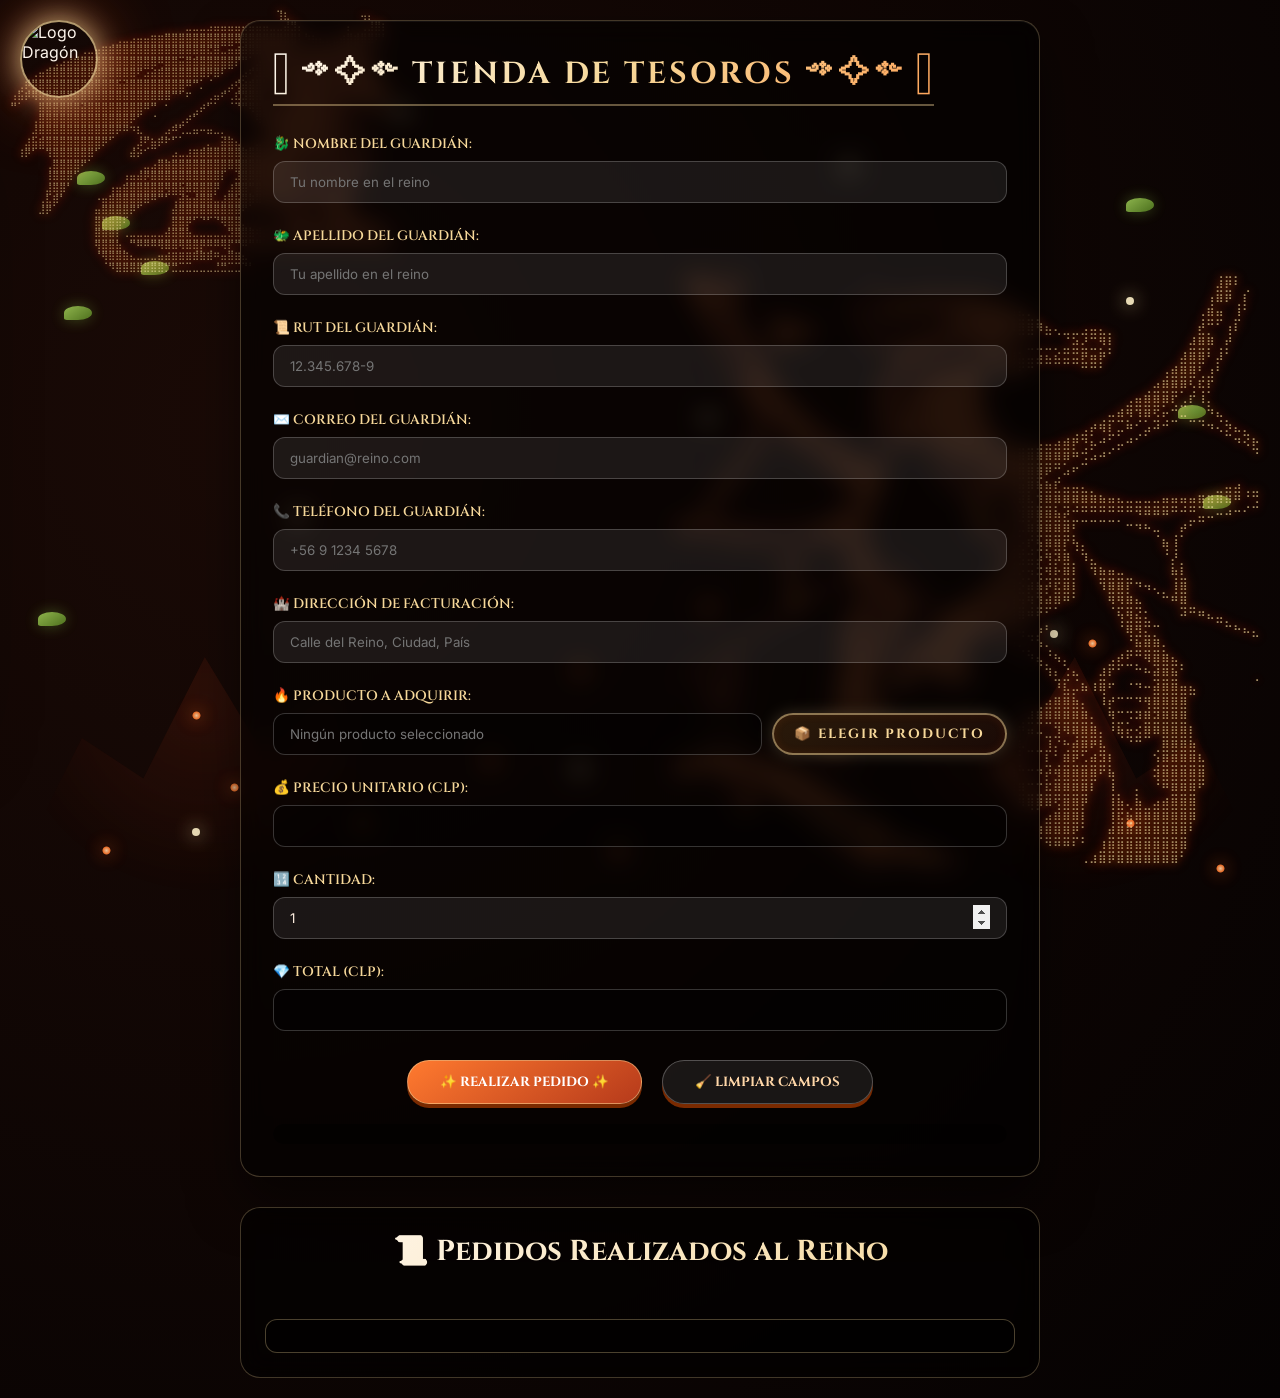
==== commit 6a87ff58: "Update index.html" ====
--- a/Evaluacion2/index.html
+++ b/Evaluacion2/index.html
@@ -5,7 +5,7 @@
     <meta name="viewport" content="width=device-width, initial-scale=1.0">
     <title>Mundo Dragón · Tienda de Tesoros</title>
     <link href="https://fonts.googleapis.com/css2?family=Cinzel:wght@400;600;700;800;900&family=Inter:wght@300;400;500;600;700&display=swap" rel="stylesheet">
-    <link rel="stylesheet" href="estilos.css">
+    <link rel="stylesheet" href="estilos.css?v=4">
 </head>
 <body>
 
@@ -38,7 +38,6 @@
         <span class="brasa"></span><span class="brasa"></span><span class="brasa"></span><span class="brasa"></span>
         <span class="brasa"></span><span class="brasa"></span><span class="brasa"></span>
     </div>
-
 
     <!-- DRAGÓN GRANDE ARRIBA IZQUIERDA -->
     <div class="dragon-ascii dragon-superior">
@@ -129,8 +128,28 @@
                 </div>
 
                 <div class="campo">
+                    <label for="apellido">🐲 Apellido del Guardián:</label>
+                    <input type="text" id="apellido" name="apellido" placeholder="Tu apellido en el reino" required>
+                </div>
+
+                <div class="campo">
+                    <label for="rut">📜 RUT del Guardián:</label>
+                    <input type="text" id="rut" name="rut" placeholder="12.345.678-9" required>
+                </div>
+
+                <div class="campo">
                     <label for="correo">✉️ Correo del Guardián:</label>
                     <input type="email" id="correo" name="correo" placeholder="guardian@reino.com" required>
+                </div>
+
+                <div class="campo">
+                    <label for="telefono">📞 Teléfono del Guardián:</label>
+                    <input type="tel" id="telefono" name="telefono" placeholder="+56 9 1234 5678" required>
+                </div>
+
+                <div class="campo">
+                    <label for="direccion">🏰 Dirección de Facturación:</label>
+                    <input type="text" id="direccion" name="direccion" placeholder="Calle del Reino, Ciudad, País" required>
                 </div>
 
                 <div class="campo">
@@ -142,7 +161,7 @@
                 </div>
 
                 <div class="campo">
-                    <label for="precio">💰 Precio Unitario:</label>
+                    <label for="precio">💰 Precio Unitario (CLP):</label>
                     <input type="text" id="precio" name="precio" readonly style="background: rgba(0,0,0,0.4);">
                 </div>
 
@@ -152,7 +171,7 @@
                 </div>
 
                 <div class="campo">
-                    <label for="total">💎 Total:</label>
+                    <label for="total">💎 Total (CLP):</label>
                     <input type="text" id="total" name="total" readonly style="background: rgba(0,0,0,0.4);">
                 </div>
 
@@ -191,4 +210,4 @@
 
     <script src="script.js"></script>
 </body>
-</html>+</html>
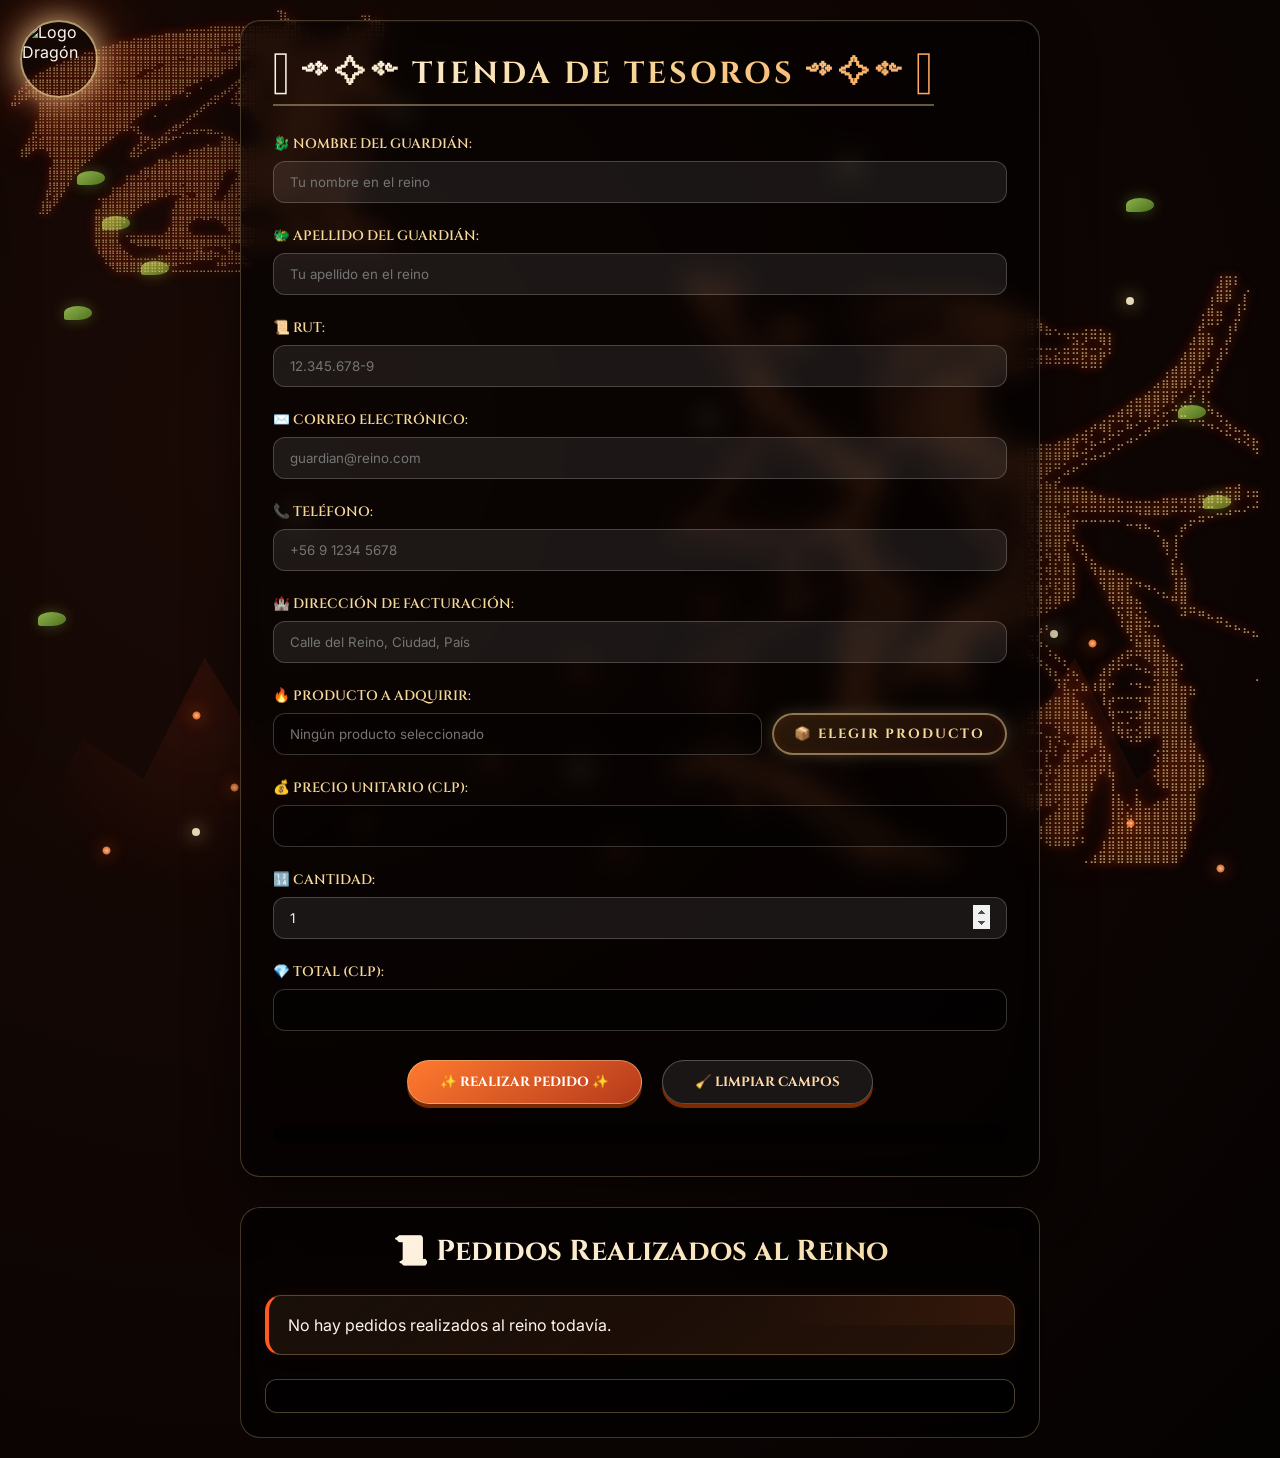
==== commit 2cd6fa35: "Update index.html" ====
--- a/Evaluacion2/index.html
+++ b/Evaluacion2/index.html
@@ -133,17 +133,17 @@
                 </div>
 
                 <div class="campo">
-                    <label for="rut">📜 RUT del Guardián:</label>
+                    <label for="rut">📜 RUT:</label>
                     <input type="text" id="rut" name="rut" placeholder="12.345.678-9" required>
                 </div>
 
                 <div class="campo">
-                    <label for="correo">✉️ Correo del Guardián:</label>
+                    <label for="correo">✉️ Correo electrónico:</label>
                     <input type="email" id="correo" name="correo" placeholder="guardian@reino.com" required>
                 </div>
 
                 <div class="campo">
-                    <label for="telefono">📞 Teléfono del Guardián:</label>
+                    <label for="telefono">📞 Teléfono:</label>
                     <input type="tel" id="telefono" name="telefono" placeholder="+56 9 1234 5678" required>
                 </div>
 
--- a/Evaluacion2/estilos.css
+++ b/Evaluacion2/estilos.css
@@ -1,7 +1,7 @@
 /* =============================================
    REGISTRO DE DRAGONES - ESTILO MUNDO DRAGÓN
    Incluye: fondo épico, partículas, hojas, alas, brasas, runas brillantes, dos dragones ASCII
-   VERSIÓN RESPONSIVE MEJORADA
+   VERSIÓN RESPONSIVE MEJORADA CON CAMPOS NUEVOS
    ============================================= */
 
 :root {
@@ -170,39 +170,6 @@
 .brasa:nth-child(14){left:55%;bottom:32%;animation-duration:10s;animation-delay:1.2s}
 .brasa:nth-child(15){left:85%;bottom:28%;animation-duration:9.5s;animation-delay:4.2s}
 
-/* ===== RUNAS FLOTANTES CON BRILLO ===== */
-.runas {
-    position: fixed;
-    inset: 0;
-    pointer-events: none;
-    z-index: 1;
-}
-.runa {
-    position: absolute;
-    font-size: 3rem;
-    color: rgba(246, 216, 154, 0.15);
-    text-shadow: 0 0 15px rgba(246, 216, 154, 0.4), 0 0 30px rgba(255, 90, 31, 0.3);
-    animation: brilloRuna 8s ease-in-out infinite;
-    font-family: 'Cinzel', serif;
-}
-.runa:nth-child(1){top:8%;left:10%;animation-delay:0s;font-size:2.5rem}
-.runa:nth-child(2){top:15%;left:75%;animation-delay:1s;font-size:3.5rem}
-.runa:nth-child(3){top:25%;left:45%;animation-delay:2s;font-size:2rem}
-.runa:nth-child(4){top:40%;left:85%;animation-delay:3s;font-size:4rem}
-.runa:nth-child(5){top:55%;left:15%;animation-delay:4s;font-size:2.8rem}
-.runa:nth-child(6){top:70%;left:60%;animation-delay:5s;font-size:3.2rem}
-.runa:nth-child(7){top:80%;left:30%;animation-delay:6s;font-size:2.2rem}
-.runa:nth-child(8){top:90%;left:80%;animation-delay:7s;font-size:3rem}
-.runa:nth-child(9){top:5%;left:50%;animation-delay:1.5s;font-size:2.6rem}
-.runa:nth-child(10){top:35%;left:25%;animation-delay:3.5s;font-size:3.8rem}
-.runa:nth-child(11){top:65%;left:90%;animation-delay:5.5s;font-size:2.4rem}
-.runa:nth-child(12){top:85%;left:5%;animation-delay:6.5s;font-size:3.3rem}
-
-@keyframes brilloRuna {
-    0%, 100% { opacity: 0.1; text-shadow: 0 0 10px rgba(246, 216, 154, 0.3), 0 0 20px rgba(255, 90, 31, 0.2); }
-    50% { opacity: 0.35; text-shadow: 0 0 25px rgba(246, 216, 154, 0.7), 0 0 45px rgba(255, 90, 31, 0.5); }
-}
-
 /* ===== DRAGONES ASCII ===== */
 .dragon-ascii {
     position: fixed;
@@ -352,6 +319,15 @@
 .campo textarea {
     resize: vertical;
     min-height: 100px;
+}
+
+/* ===== CAMPOS EN 2 COLUMNAS (PANTALLAS GRANDES) ===== */
+@media (min-width: 768px) {
+    .campos-fila {
+        display: grid;
+        grid-template-columns: 1fr 1fr;
+        gap: 1rem;
+    }
 }
 
 /* ===== INPUT DE CANTIDAD - FLECHAS PERSONALIZADAS ===== */
@@ -951,9 +927,6 @@
     .dragon-superior pre {
         font-size: 0.35rem;
     }
-    .runa {
-        font-size: 1.5rem !important;
-    }
 }
 
 /* Móviles pequeños */
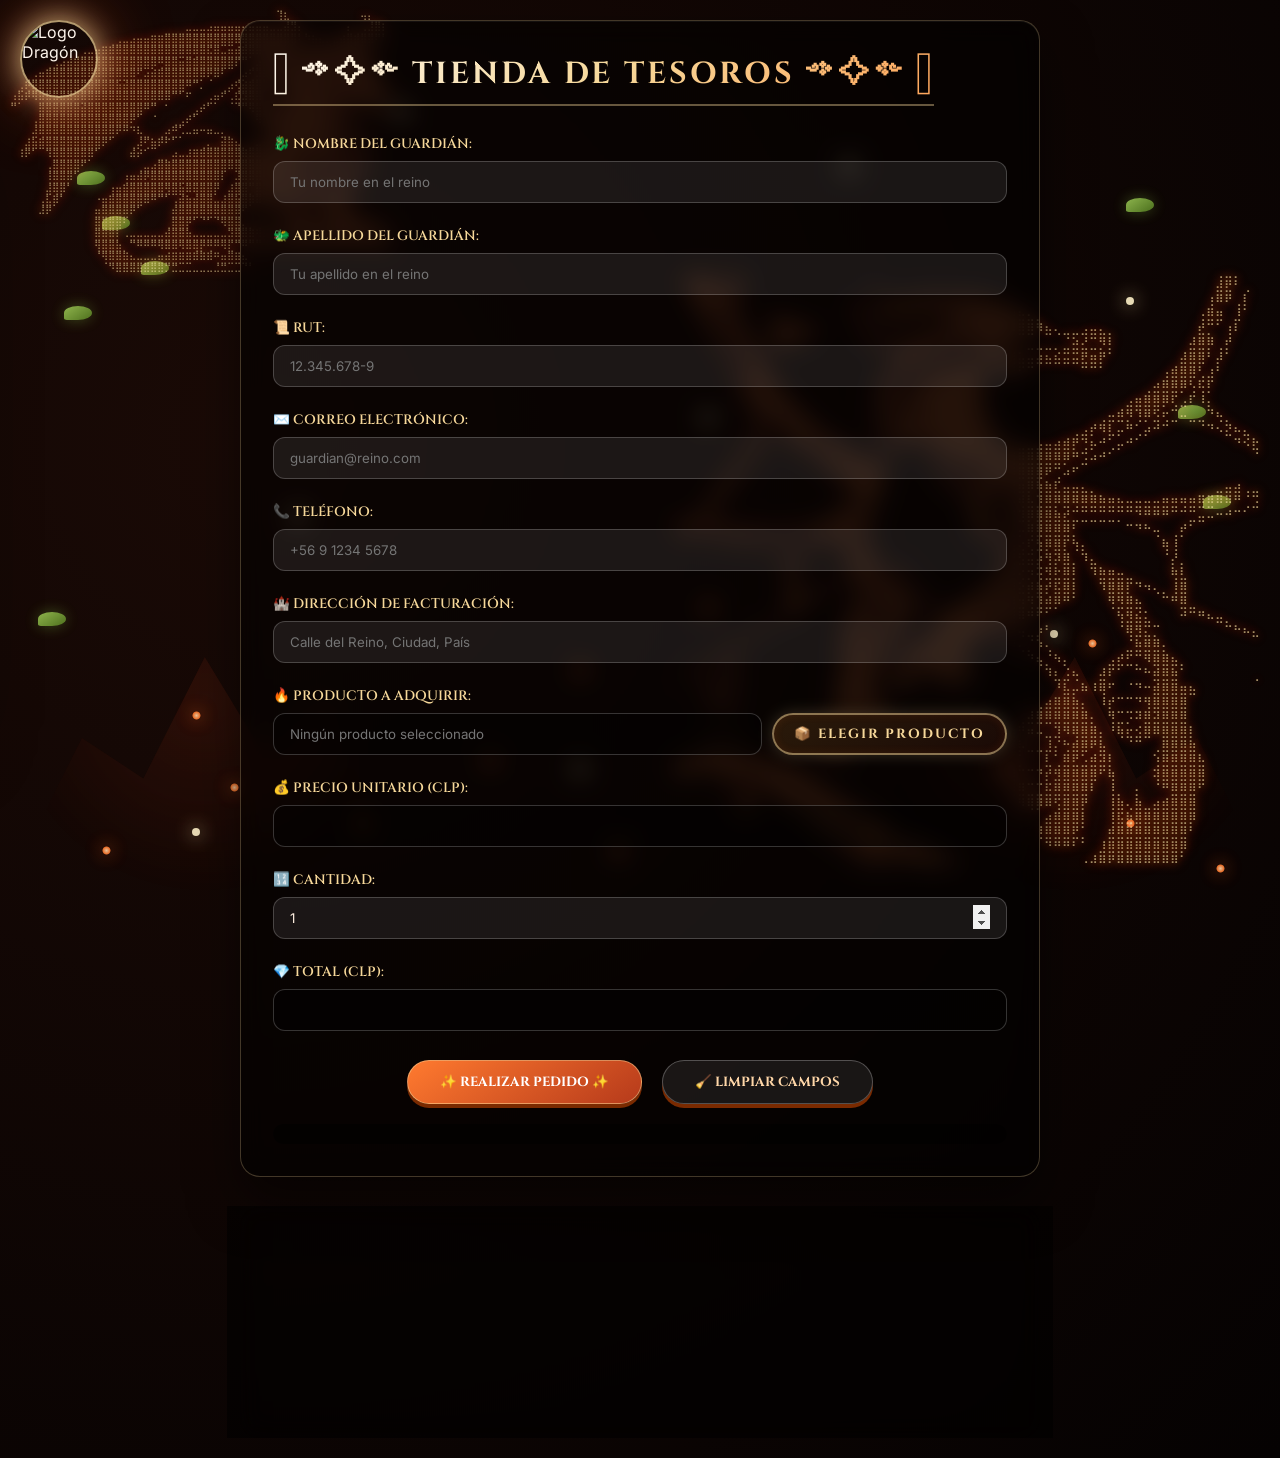
==== commit d2732589: "Update index.html" ====
--- a/Evaluacion2/index.html
+++ b/Evaluacion2/index.html
@@ -5,7 +5,7 @@
     <meta name="viewport" content="width=device-width, initial-scale=1.0">
     <title>Mundo Dragón · Tienda de Tesoros</title>
     <link href="https://fonts.googleapis.com/css2?family=Cinzel:wght@400;600;700;800;900&family=Inter:wght@300;400;500;600;700&display=swap" rel="stylesheet">
-    <link rel="stylesheet" href="estilos.css?v=4">
+    <link rel="stylesheet" href="estilos.css?v=5">
 </head>
 <body>
 
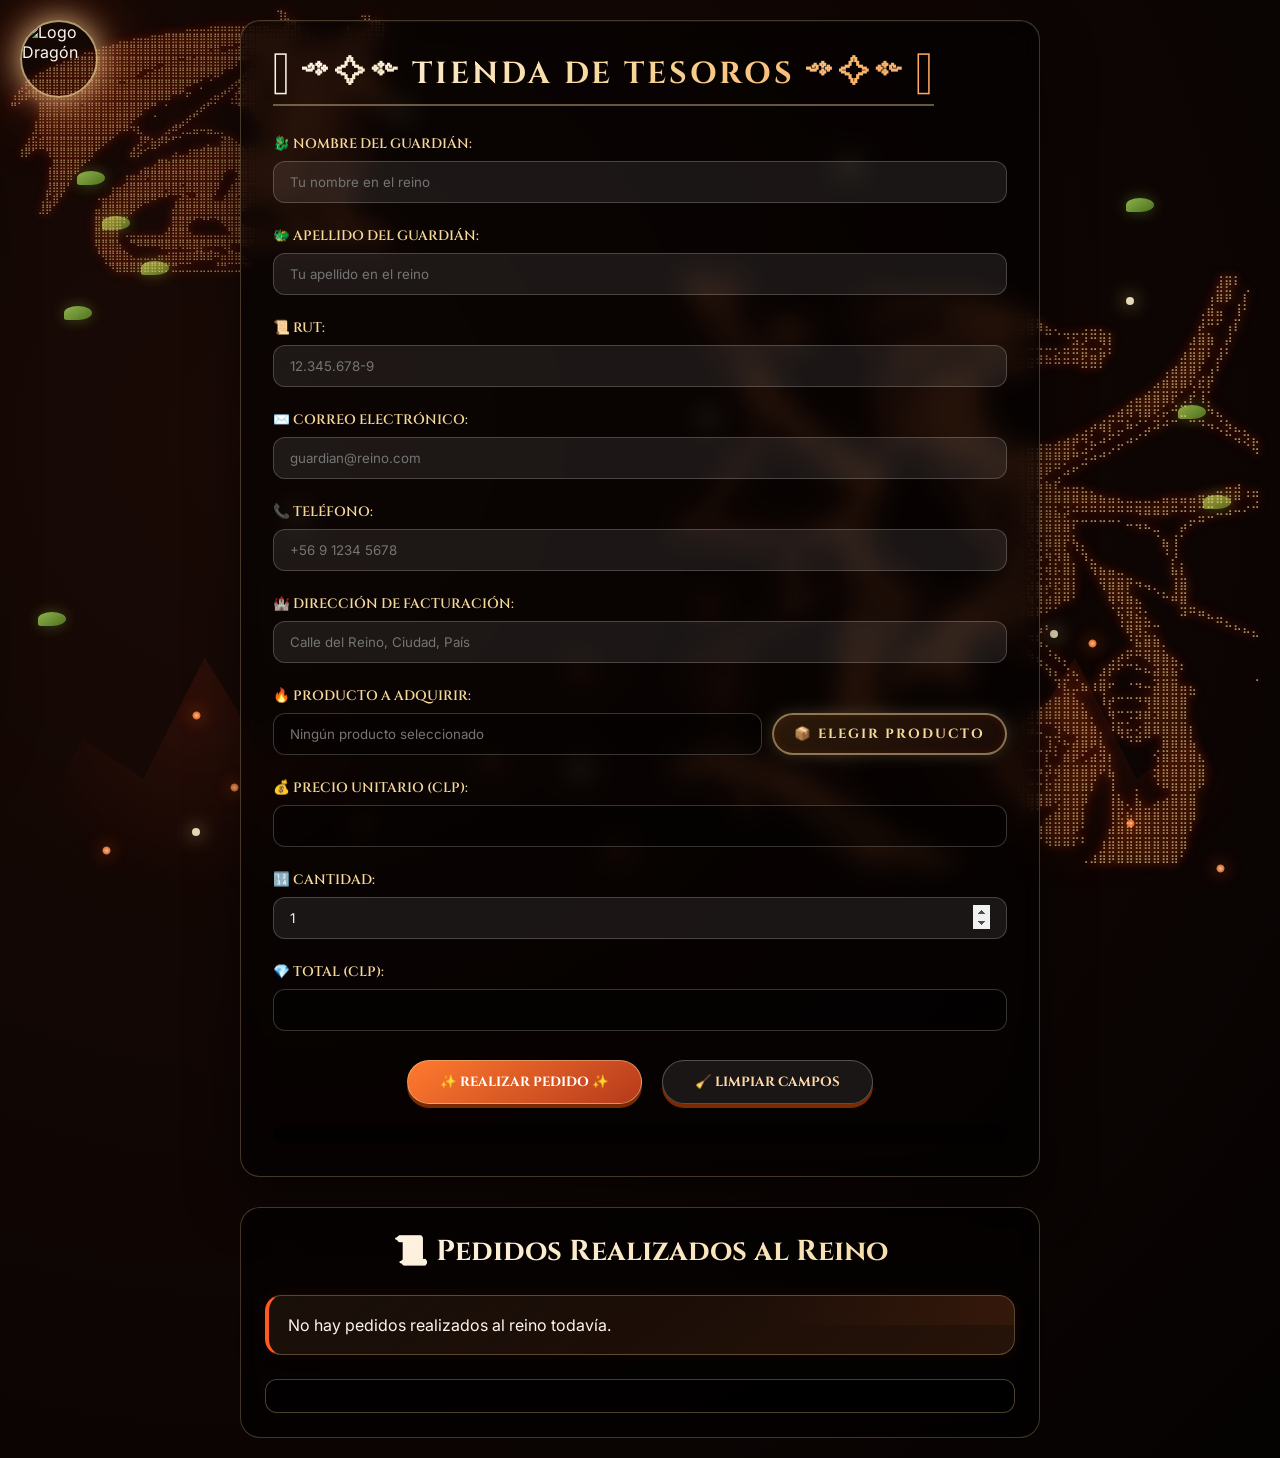
==== commit 0dd3bd9c: "Update index.html" ====
--- a/Evaluacion2/index.html
+++ b/Evaluacion2/index.html
@@ -5,7 +5,7 @@
     <meta name="viewport" content="width=device-width, initial-scale=1.0">
     <title>Mundo Dragón · Tienda de Tesoros</title>
     <link href="https://fonts.googleapis.com/css2?family=Cinzel:wght@400;600;700;800;900&family=Inter:wght@300;400;500;600;700&display=swap" rel="stylesheet">
-    <link rel="stylesheet" href="estilos.css?v=5">
+    <link rel="stylesheet" href="estilos.css?v=6">
 </head>
 <body>
 
